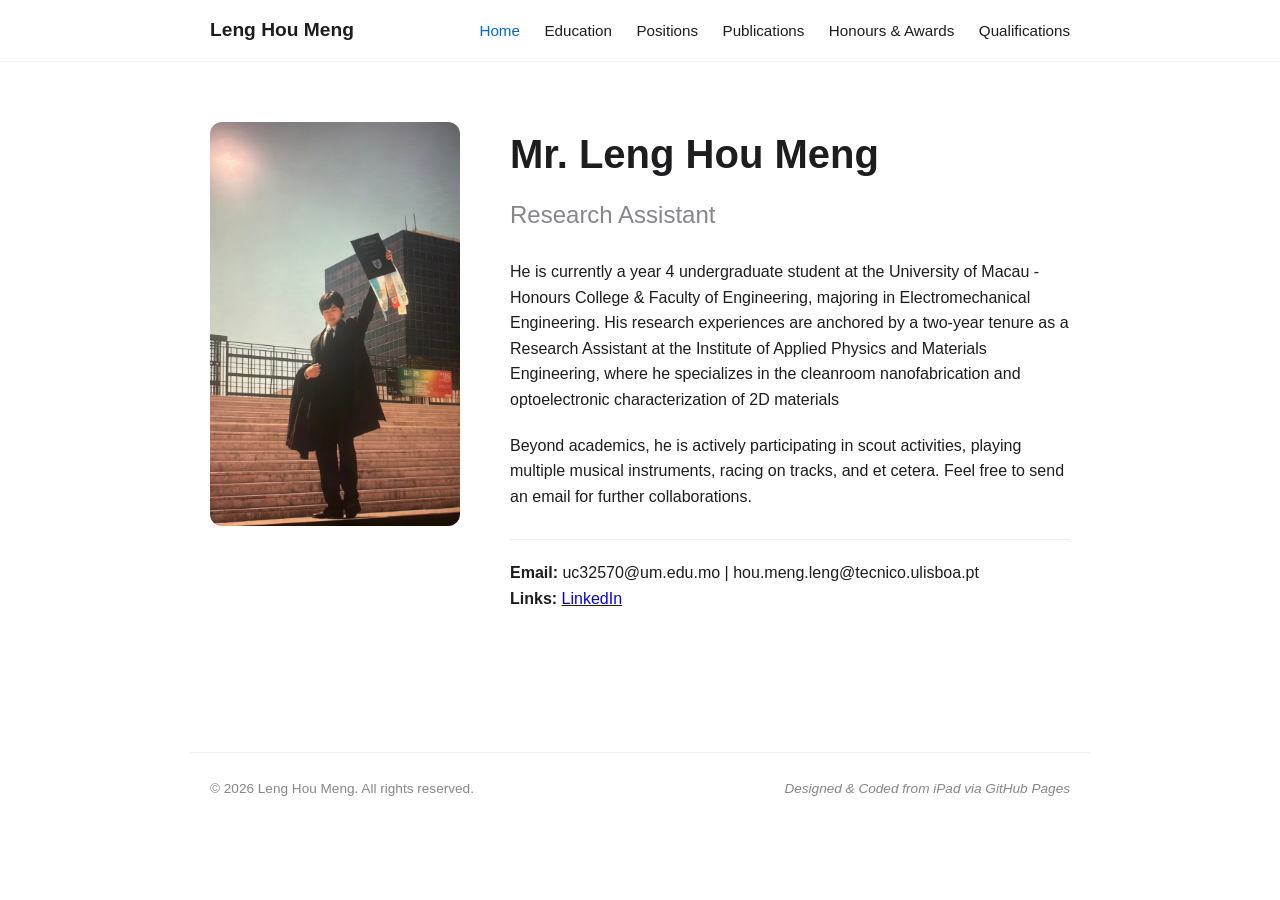
==== index.html @ 02bbc96f "Update index.html" ====
<!DOCTYPE html>
<html lang="zh-HK">
<head>
    <meta charset="UTF-8">
    <meta name="viewport" content="width=device-width, initial-scale=1.0">
    <title>Leng Hou Meng | Personal Website</title>
    
    <!-- 🔗 關鍵除錯點：這裡負責把外部的 CSS 檔案拉進來 -->
    <link rel="stylesheet" href="style.css">
</head>
<body>

    <!-- 頂部導航欄 -->
    <header>
        <div class="nav-container">
            <a href="#" class="logo">Leng Hou Meng</a>
            <nav>
                <a href="#" class="nav-link active">Home</a>
                <a href="#resume" class="nav-link">Education</a>
                <a href="#projects" class="nav-link">Positions</a>
                <a href="#projects" class="nav-link">Publications</a>
                <a href="#projects" class="nav-link">Honours & Awards</a>
                <a href="#projects" class="nav-link">Qualifications</a>                
            </nav>
        </div>
    </header>

    <!-- 主要內容區 -->
    <main>
        <div class="profile-section">
            
            <!-- 左側頭像區域 -->
            <div class="profile-image-container fade-in-element">
                <!-- 我們先用一張網路上的灰色占位圖測試 -->
                <img src="me.jpg" alt="photo" class="profile-image">
            </div>

            <!-- 右側文字介紹區域 -->
            <div class="profile-bio fade-in-element delay-1">
                <h1>Mr. Leng Hou Meng</h1>
                <h2>Research Assistant</h2>
                
                <div class="bio-text">
                    <p>
                        He is currently a year 4 undergraduate student at the University of Macau - Honours College & Faculty of Engineering, majoring in Electromechanical Engineering. His research experiences are anchored by a two-year tenure as a Research Assistant at the Institute of Applied Physics and Materials Engineering, where he specializes in the cleanroom nanofabrication and optoelectronic characterization of 2D materials
                    </p>
                    <p>
                        Beyond academics, he is actively participating in scout activities, playing multiple musical instruments, racing on tracks, and et cetera. Feel free to send an email for further collaborations.
                    </p>
                </div>

                <div class="contact-info fade-in-element delay-2">
                    <p><strong>Email:</strong> uc32570@um.edu.mo | hou.meng.leng@tecnico.ulisboa.pt </p>
                    <p><strong>Links:</strong> <a href="https://www.linkedin.com/in/hou-meng-leng-2236253b9?utm_source=share_via&utm_content=profile&utm_medium=member_ios">LinkedIn</a></p>
                </div>
            </div>

        </div>
    </main>
    <footer>
        <div class="footer-container">
            <p>&copy; 2026 Leng Hou Meng. All rights reserved.</p>
            <p class="footer-credit">Designed & Coded from iPad via GitHub Pages</p>
        </div>
    </footer>

    <!-- 🔗 關鍵除錯點：這裡負責把外部的 JavaScript 檔案拉進來，必須放在 body 的最後面 -->
    <script src="script.js"></script>
</body>
</html>
---- style.css ----
/* ==========================================================================
   1. 全域初始化（重設瀏覽器預設邊距）
   ========================================================================== */
* {
    box-sizing: border-box; /* 讓寬度計算包含邊框，排版更精準 */
    margin: 0;
    padding: 0;
}

body {
    font-family: -apple-system, BlinkMacSystemFont, "Segoe UI", Roboto, sans-serif; /* 蘋果風格的極簡字體 */
    background-color: #ffffff; /* 乾淨的純白背景 */
    color: #1d1d1f;            /* 深灰色文字（比純黑更高級） */
    line-height: 1.6;          /* 舒適的字距行高 */
}

/* ==========================================================================
   2. 頂部導航欄（模仿 hexiaoxi.xyz 的毛玻璃效果）
   ========================================================================== */
header {
    position: sticky; /* 滾動網頁時，導航欄會固定在頂部 */
    top: 0;
    background-color: rgba(255, 255, 255, 0.8); /* 80% 透明度的白色背景 */
    backdrop-filter: blur(20px);                /* 核心：iOS 風格的毛玻璃模糊效果 */
    -webkit-backdrop-filter: blur(20px);        /* 確保 iPad/Safari 瀏覽器相容 */
    border-bottom: 1px solid rgba(0, 0, 0, 0.05); /* 底部一條極淡的分割線 */
    z-index: 1000; /* 確保導航欄永遠浮在內容最上層 */
}

.nav-container {
    max-width: 900px; /* 限制導航欄最大寬度 */
    margin: 0 auto;   /* 置中對齊 */
    display: flex;    /* 使用 Flexbox 彈性排版 */
    justify-content: space-between; /* 名字在最左邊，選單在最右邊 */
    align-items: center;
    padding: 15px 20px;
}

.logo {
    font-size: 1.2rem;
    font-weight: 600;
    color: #1d1d1f;
    text-decoration: none; /* 移除超連結底線 */
}

nav a {
    color: #1d1d1f;
    text-decoration: none;
    margin-left: 20px;
    font-size: 0.95rem;
    transition: color 0.3s ease; /* 讓顏色切換時有漸變效果 */
}

/* 當滑鼠移過去，或是該分頁被動態激活（Active）時，文字變成藍色 */
nav a:hover, nav a.active {
    color: #0066cc; 
}

/* ==========================================================================
   3. 主要內容區域（左圖右字的響應式排版）
   ========================================================================== */
main {
    max-width: 900px;
    margin: 0 auto;
    padding: 60px 20px;
}

.profile-section {
    display: flex; /* 讓照片和文字橫向並排 */
    gap: 50px;     /* 照片和文字之間的間距 */
}

.profile-image-container {
    flex: 0 0 250px; /* 固定照片區域寬度為 250px，不隨視窗縮放 */
}

.profile-image {
    width: 100%;
    border-radius: 12px; /* 圓角效果，顯得現代活潑 */
}

.profile-bio {
    flex: 1; /* 文字區域自動填滿剩餘的空間 */
}

.profile-bio h1 {
    font-size: 2.5rem;
    margin-bottom: 10px;
}

.profile-bio h2 {
    color: #86868b; /* 職稱使用淡灰色 */
    font-weight: 400;
    margin-bottom: 25px;
}

.bio-text p {
    margin-bottom: 20px;
}

.contact-info {
    margin-top: 30px;
    padding-top: 20px;
    border-top: 1px solid #eee; /* 一條淡灰色的頂部橫線 */
}

/* ==========================================================================
   4. ✨ 核心動畫效果：溫和升起淡入 ✨
   ========================================================================== */
.fade-in-element {
    opacity: 0;                 /* 初始狀態完全透明 */
    transform: translateY(20px); /* 初始狀態在原本位置下方 20px */
    animation: slideUpIn 1.0s cubic-bezier(0.25, 1, 0.5, 1) forwards; /* 1秒內優雅升起 */
}

/* ⏳ 關鍵除錯點：利用延遲讓內容有先後登場的高級感 */
.delay-1 { animation-delay: 0.2s; } /* 文字比照片慢 0.2 秒 */
.delay-2 { animation-delay: 0.4s; } /* 聯絡資訊最慢出現 */

@keyframes slideUpIn {
    to {
        opacity: 1;             /* 變成完全不透明 */
        transform: translateY(0); /* 回到正確的位置 */
    }
}

/* ==========================================================================
   5. 響應式適配（當用手機或直立拿 iPad 查看時，自動切換排版）
   ========================================================================== */
@media (max-width: 768px) {
    .profile-section {
        flex-direction: column; /* 橫排改為直排：照片在上、文字在下 */
        align-items: center;
        text-align: center;
    }
    .nav-container {
        flex-direction: column; /* 導航欄在手機上也變成上下直排 */
        gap: 10px;
    }
}

/* ==========================================================================
   6. ✨ 仿 Xiaoxi 風格的極簡頁腳 CSS ✨
   ========================================================================== */
footer {
    max-width: 900px;         /* 保持和上方導航欄、內容區一樣的寬度 */
    margin: 80px auto 40px;   /* 關鍵：上方留白 80px 隔開內容，下方留白 40px */
    padding: 25px 20px 0;     /* 內邊距：左右有 20px 寬度防擠壓 */
    border-top: 1px solid rgba(0, 0, 0, 0.05); /* 一條極淡的灰色頂部分割線 */
}

.footer-container {
    display: flex;
    justify-content: space-between; /* 讓版權宣告在左，致謝文字在右 */
    align-items: center;
}

footer p {
    font-size: 0.85rem;       /* 縮小字體大小 */
    color: #86868b;           /* 使用蘋果風格的淡灰色，降低視覺權重 */
}

.footer-credit {
    font-style: italic;       /* 右側的設計字體改為斜體，更有設計感 */
}

/* 📱 手機/iPad 直立畫面優化：當螢幕太窄時，頁腳自動變成上下居中排版 */
@media (max-width: 768px) {
    footer {
        margin-top: 60px;
    }
    .footer-container {
        flex-direction: column;
        gap: 8px;
        text-align: center;
    }
}
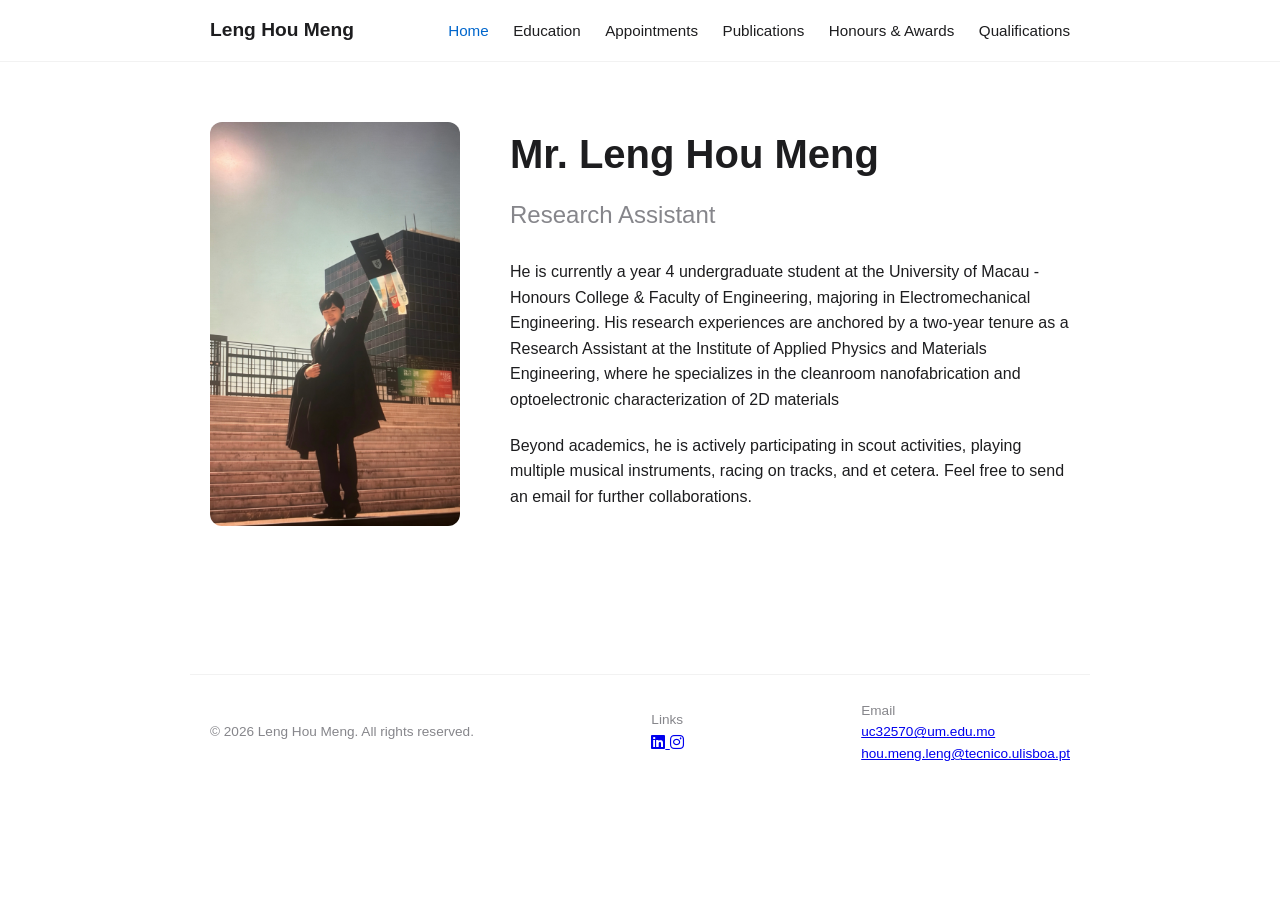
==== commit aa136fd5: "Update navigation links and footer structure" ====
--- a/index.html
+++ b/index.html
@@ -7,20 +7,21 @@
     
     <!-- 🔗 關鍵除錯點：這裡負責把外部的 CSS 檔案拉進來 -->
     <link rel="stylesheet" href="style.css">
+    <link rel="stylesheet" href="https://cdnjs.cloudflare.com/ajax/libs/font-awesome/6.4.2/css/all.min.css">
 </head>
 <body>
 
     <!-- 頂部導航欄 -->
     <header>
         <div class="nav-container">
-            <a href="#" class="logo">Leng Hou Meng</a>
+            <a href="index.html" class="logo">Leng Hou Meng</a>
             <nav>
-                <a href="#" class="nav-link active">Home</a>
-                <a href="#resume" class="nav-link">Education</a>
-                <a href="#projects" class="nav-link">Positions</a>
-                <a href="#projects" class="nav-link">Publications</a>
-                <a href="#projects" class="nav-link">Honours & Awards</a>
-                <a href="#projects" class="nav-link">Qualifications</a>                
+                <a href="index.html" class="nav-link active">Home</a>
+                <a href="education.html" class="nav-link">Education</a>
+                <a href="appointments.html" class="nav-link">Appointments</a>
+                <a href="publications.html" class="nav-link">Publications</a>
+                <a href="awards.html" class="nav-link">Honours & Awards</a>
+                <a href="qualifications.html" class="nav-link">Qualifications</a>                
             </nav>
         </div>
     </header>
@@ -42,27 +43,49 @@
                 
                 <div class="bio-text">
                     <p>
-                        He is currently a year 4 undergraduate student at the University of Macau - Honours College & Faculty of Engineering, majoring in Electromechanical Engineering. His research experiences are anchored by a two-year tenure as a Research Assistant at the Institute of Applied Physics and Materials Engineering, where he specializes in the cleanroom nanofabrication and optoelectronic characterization of 2D materials
+                        He is currently a year 4 undergraduate student at the University of Macau - Honours College & Faculty of Engineering, majoring in Electromechanical Engineering. 
+                        His research experiences are anchored by a two-year tenure as a Research Assistant at the Institute of Applied Physics and Materials Engineering, where he specializes in the cleanroom nanofabrication and optoelectronic characterization of 2D materials
                     </p>
                     <p>
-                        Beyond academics, he is actively participating in scout activities, playing multiple musical instruments, racing on tracks, and et cetera. Feel free to send an email for further collaborations.
+                        Beyond academics, he is actively participating in scout activities, playing multiple musical instruments, racing on tracks, and et cetera. 
+                        Feel free to send an email for further collaborations.
                     </p>
                 </div>
 
-                <div class="contact-info fade-in-element delay-2">
-                    <p><strong>Email:</strong> uc32570@um.edu.mo | hou.meng.leng@tecnico.ulisboa.pt </p>
-                    <p><strong>Links:</strong> <a href="https://www.linkedin.com/in/hou-meng-leng-2236253b9?utm_source=share_via&utm_content=profile&utm_medium=member_ios">LinkedIn</a></p>
-                </div>
+
             </div>
 
         </div>
     </main>
     <footer>
         <div class="footer-container">
-            <p>&copy; 2026 Leng Hou Meng. All rights reserved.</p>
-            <p class="footer-credit">Designed & Coded from iPad via GitHub Pages</p>
+            <!-- 1. 左側：完整保留你的版權宣告 -->
+            <div class="footer-left">
+                <p>&copy; 2026 Leng Hou Meng. All rights reserved.</p>
+            </div>
+            
+            <!-- 2. 中間：獨立的 Links 區塊（上行字，下行圖標） -->
+            <div class="footer-middle footer-links-box">
+                <p class="links-label">Links</p>
+                <div class="footer-social-links">
+                    <a href="https://www.linkedin.com/in/hou-meng-leng-2236253b9/" target="_blank" class="footer-icon" title="LinkedIn">
+                        <i class="fab fa-linkedin"></i>
+                    </a>
+                    <a href="https://www.instagram.com/hugo.leng/" target="_blank" class="footer-icon" title="Instagram">
+                        <i class="fab fa-instagram"></i>
+                    </a>
+                </div>
+            </div>
+            
+            <!-- 3. 右側：雙行 Email 排版 -->
+            <div class="footer-right footer-email-box">
+                <p class="email-label">Email</p>
+                <p><a href="mailto:uc32570@um.edu.mo" class="footer-email-link">uc32570@um.edu.mo</a></p>
+                <p><a href="mailto:hou.meng.leng@tecnico.ulisboa.pt" class="footer-email-link">hou.meng.leng@tecnico.ulisboa.pt</a></p>
+            </div>
         </div>
     </footer>
+
 
     <!-- 🔗 關鍵除錯點：這裡負責把外部的 JavaScript 檔案拉進來，必須放在 body 的最後面 -->
     <script src="script.js"></script>
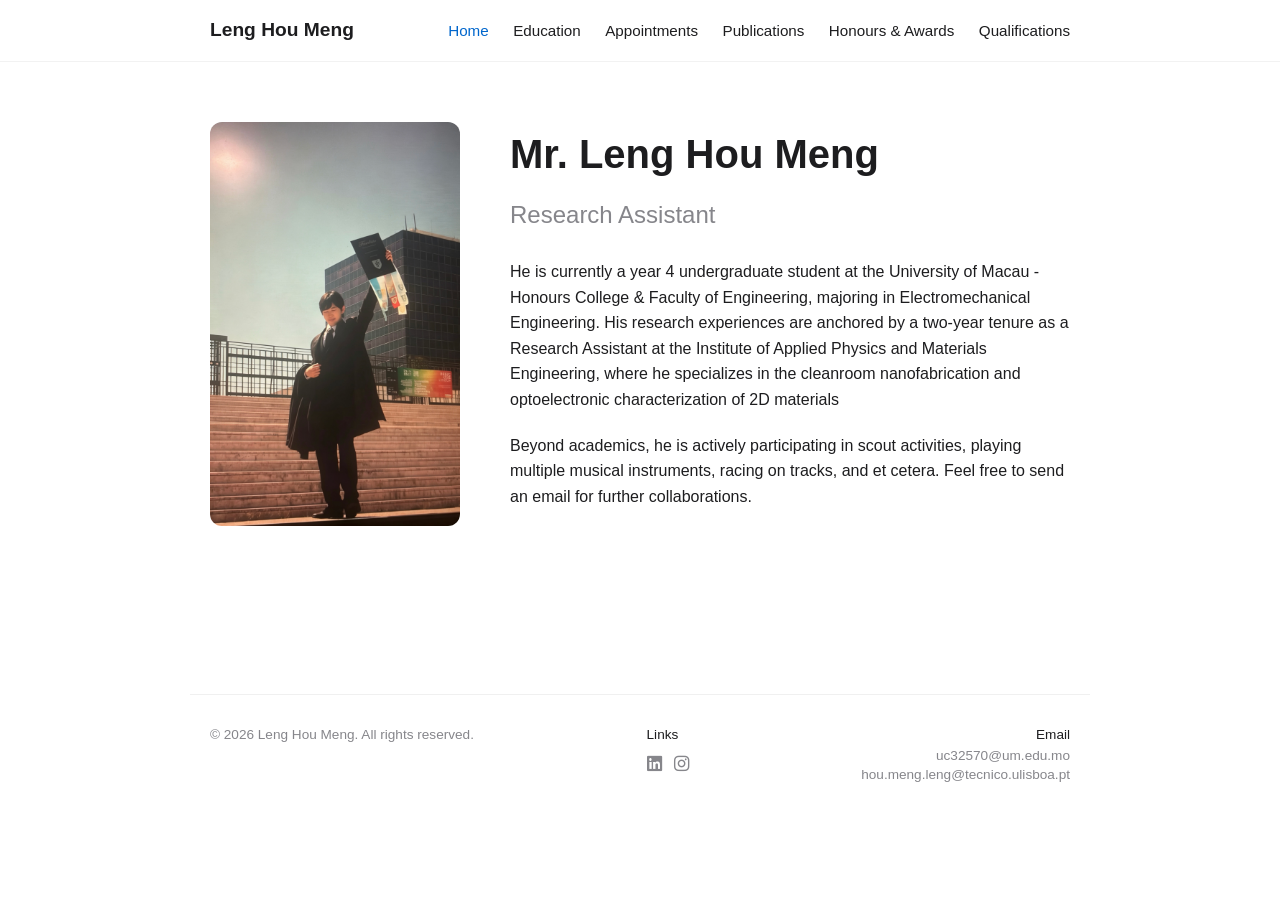
==== commit bbd416a6: "Add Google site verification meta tag Added Google site verification meta tag for SEO." ====
--- a/index.html
+++ b/index.html
@@ -3,6 +3,7 @@
 <head>
     <meta charset="UTF-8">
     <meta name="viewport" content="width=device-width, initial-scale=1.0">
+    <meta name="google-site-verification" content="W1F-_bTlfwVg_iuPFIdOgiW4SrU7gO0KHG8AXyQKfQ4" />
     <title>Leng Hou Meng | Personal Website</title>
     
     <!-- 🔗 關鍵除錯點：這裡負責把外部的 CSS 檔案拉進來 -->
--- a/style.css
+++ b/style.css
@@ -1,7 +1,7 @@
 /* ==========================================================================
    1. 全域初始化（重設瀏覽器預設邊距）
    ========================================================================== */
-* {
+   * {
     box-sizing: border-box; /* 讓寬度計算包含邊框，排版更精準 */
     margin: 0;
     padding: 0;
@@ -142,37 +142,231 @@
 /* ==========================================================================
    6. ✨ 仿 Xiaoxi 風格的極簡頁腳 CSS ✨
    ========================================================================== */
-footer {
-    max-width: 900px;         /* 保持和上方導航欄、內容區一樣的寬度 */
-    margin: 80px auto 40px;   /* 關鍵：上方留白 80px 隔開內容，下方留白 40px */
-    padding: 25px 20px 0;     /* 內邊距：左右有 20px 寬度防擠壓 */
-    border-top: 1px solid rgba(0, 0, 0, 0.05); /* 一條極淡的灰色頂部分割線 */
-}
-
+   footer {
+    max-width: 900px;         /* 保持和上方導航欄、內容區一樣的最大寬度 */
+    margin: 100px auto 50px;  /* 上方留白 100px 隔開內容，下方留白 50px */
+    padding: 30px 20px 0;     /* 內邊距，防止文字貼到螢幕邊緣 */
+    border-top: 1px solid rgba(0, 0, 0, 0.06); /* 一條若隱若現的頂部分割線 */
+}
+
+/* 頁腳彈性主容器（將版權、Links、Email 完美橫向拉開） */
 .footer-container {
     display: flex;
-    justify-content: space-between; /* 讓版權宣告在左，致謝文字在右 */
-    align-items: center;
-}
-
+    justify-content: space-between; 
+    align-items: flex-start; /* 頂端對齊，符合學術排版美學 */
+}
+
+/* 頁腳所有基礎文字設定 */
 footer p {
-    font-size: 0.85rem;       /* 縮小字體大小 */
-    color: #86868b;           /* 使用蘋果風格的淡灰色，降低視覺權重 */
-}
-
-.footer-credit {
-    font-style: italic;       /* 右側的設計字體改為斜體，更有設計感 */
-}
-
-/* 📱 手機/iPad 直立畫面優化：當螢幕太窄時，頁腳自動變成上下居中排版 */
+    font-size: 0.85rem;
+    color: #86868b;           /* 蘋果與 Xiaoxi 風格的淡灰色 */
+    line-height: 1.4;
+}
+
+/* --- 中間 Links 區塊 --- */
+.footer-links-box {
+    text-align: left; 
+}
+
+.links-label {
+    font-weight: 500;
+    color: #1d1d1f;           /* "Links" 標籤使用深黑色 */
+    font-size: 0.85rem;
+    margin-bottom: 6px;       /* 與下方的圖標保持 6px 微小間距 */
+}
+
+.footer-social-links {
+    display: flex;
+    gap: 12px;                /* 控制兩個圖標之間的間距 */
+    margin-top: 0 !important; /* 強制覆蓋舊有邊距 */
+}
+
+.footer-icon {
+    font-size: 1.1rem;        /* 縮小圖標尺寸，使其看起來精緻不突兀 */
+    color: #86868b;           /* 預設為淡灰色 */
+    text-decoration: none;
+    transition: color 0.2s ease;
+}
+
+/* 滑鼠滑過圖標時，溫和地轉化為各自的官方顏色 */
+.footer-icon:hover .fa-linkedin {
+    color: #0077b5;
+}
+
+.footer-icon:hover .fa-instagram {
+    color: #e1306c;
+}
+
+
+/* --- 右側 Email 區塊 --- */
+.footer-email-box {
+    text-align: right;        /* 讓右側文字全部向右對齊 */
+}
+
+.email-label {
+    font-weight: 500;
+    color: #1d1d1f;           /* "Email" 標籤使用深黑色 */
+    margin-bottom: 2px;       /* 與下一行的真實郵箱保持 2px 微小間距 */
+}
+
+.footer-email-link {
+    color: #86868b;
+    text-decoration: none;
+    transition: color 0.2s ease;
+}
+
+/* 當滑鼠移到頁腳郵箱時，變成黑色並加上底線 */
+.footer-email-link:hover {
+    color: #1d1d1f;
+    text-decoration: underline;
+}
+
+
+/* --- 📱 RWD 手機與平板直立畫面自動適應 --- */
 @media (max-width: 768px) {
-    footer {
-        margin-top: 60px;
-    }
     .footer-container {
+        flex-direction: column; /* 超過窄螢幕時，橫排自動改為垂直直排 */
+        gap: 25px;              /* 每個區塊上下間距 25px */
+        align-items: center;
+        text-align: center;
+    }
+    .footer-links-box {
+        text-align: center;
+    }
+    .footer-social-links {
+        justify-content: center; /* 手機上圖標居中 */
+    }
+    .footer-email-box {
+        text-align: center;      /* 手機上郵箱文字居中 */
+    }
+}
+
+/* ==========================================================================
+   7. ✨ 仿 Xiaoxi 風格學術主體排版 (Education Body - 精簡優化版)
+   ========================================================================== */
+
+/* 整個 Education 大區塊：底端畫出一條高質感的分割橫線 */
+.education-section-block {
+    max-width: 900px;
+    margin: 0 auto;
+    padding: 60px 20px 40px; 
+    border-bottom: 1px solid rgba(0, 0, 0, 0.06); 
+}
+
+/* 網頁大標題 */
+.page-title {
+    font-size: 2.2rem;
+    font-weight: 700;
+    color: #1d1d1f;
+    margin-bottom: 45px;
+    letter-spacing: -0.5px;
+}
+
+/* 學校與年份橫向拉開的容器 (學校在左、年份在右) */
+.edu-item-row {
+    display: flex;
+    justify-content: space-between; 
+    align-items: flex-start;        
+    margin-bottom: 35px; 
+}
+
+/* 左側學校與學系詳細資訊 */
+.edu-details-left {
+    flex: 1;
+    padding-right: 20px; 
+}
+
+.edu-institution {
+    font-size: 1.1rem;
+    font-weight: 600;
+    color: #1d1d1f;
+    margin-bottom: 4px;
+}
+
+.edu-department {
+    font-size: 1rem;
+    color: #333333;
+    margin-bottom: 2px;
+}
+
+.edu-degree {
+    font-size: 0.95rem;
+    color: #515154;
+}
+
+/* 右側年份：靠右對齊、淡灰色 */
+.edu-year-right {
+    font-size: 1rem;
+    color: #86868b;
+    font-weight: 400;
+    white-space: nowrap; 
+    text-align: right;
+    padding-top: 2px;    
+}
+
+/* 同一學校內的多個學院/子項目間距 */
+.edu-sub-block {
+    margin-top: 14px;
+}
+
+/* 確保第一個子區塊頂部不要有多餘的留白 */
+.edu-sub-block:first-of-type {
+    margin-top: 4px;
+}
+
+/* ⚖️ 內斂學術風榮譽樣式：低調深灰色、優雅斜體 */
+.edu-honor-subtle {
+    font-size: 0.95rem;
+    color: #515154;      
+    font-style: italic;  
+    margin-top: 2px;     
+}
+
+/* 📱 RWD 手機版/平板直立畫面自動調整 */
+@media (max-width: 768px) {
+    .edu-item-row {
         flex-direction: column;
-        gap: 8px;
-        text-align: center;
-    }
-}
-
+        gap: 6px;
+        margin-bottom: 25px;
+    }
+    .edu-year-right {
+        text-align: left; 
+        font-weight: 500;
+    }
+}
+
+/* ==========================================================================
+   9. ✨ 獎項頁面專屬放大樣式 (獎項在上、機構在下優化版)
+   ========================================================================== */
+/* 第一行：具體的獎項名稱（最大、最粗、全黑，視覺衝擊力拉滿） */
+.award-title-primary {
+    font-size: 1.25rem !important; /* 放大到 1.25rem */
+    font-weight: 500;              /* 使用 700 最粗體，彰顯獎項分量 */
+    color: #1d1d1f;
+    margin-bottom: 0px;
+}
+
+/* 第二行：頒發機構（大小適中、微深灰色，優雅內斂） */
+.award-institution-secondary {
+    font-size: 1.05rem !important; /* 調節至 1.05rem */
+    font-weight: 400;              /* 中等字重 */
+    color: #333333;
+    margin-bottom: 6px;            /* 與下方斜體描述保持舒適的間距 */
+}
+
+/* 第三行：低調的獲獎成果斜體描述 */
+.award-desc {
+    font-size: 0.95rem !important; /* 維持 0.95rem 的精緻尺寸 */
+    color: #515154;
+    font-style: italic;
+}
+
+/* ==========================================================================
+   10. ✨ 獎項條目專屬緊湊間距類別 (Awards Item Layout Fix)
+   ========================================================================== */
+.award-item-row {
+    display: flex;
+    justify-content: space-between; 
+    align-items: flex-start;        
+    margin-bottom: 13px !important; /* 🌟 核心修正：將原本的 35px 巨大間距縮小至 10px */
+}
